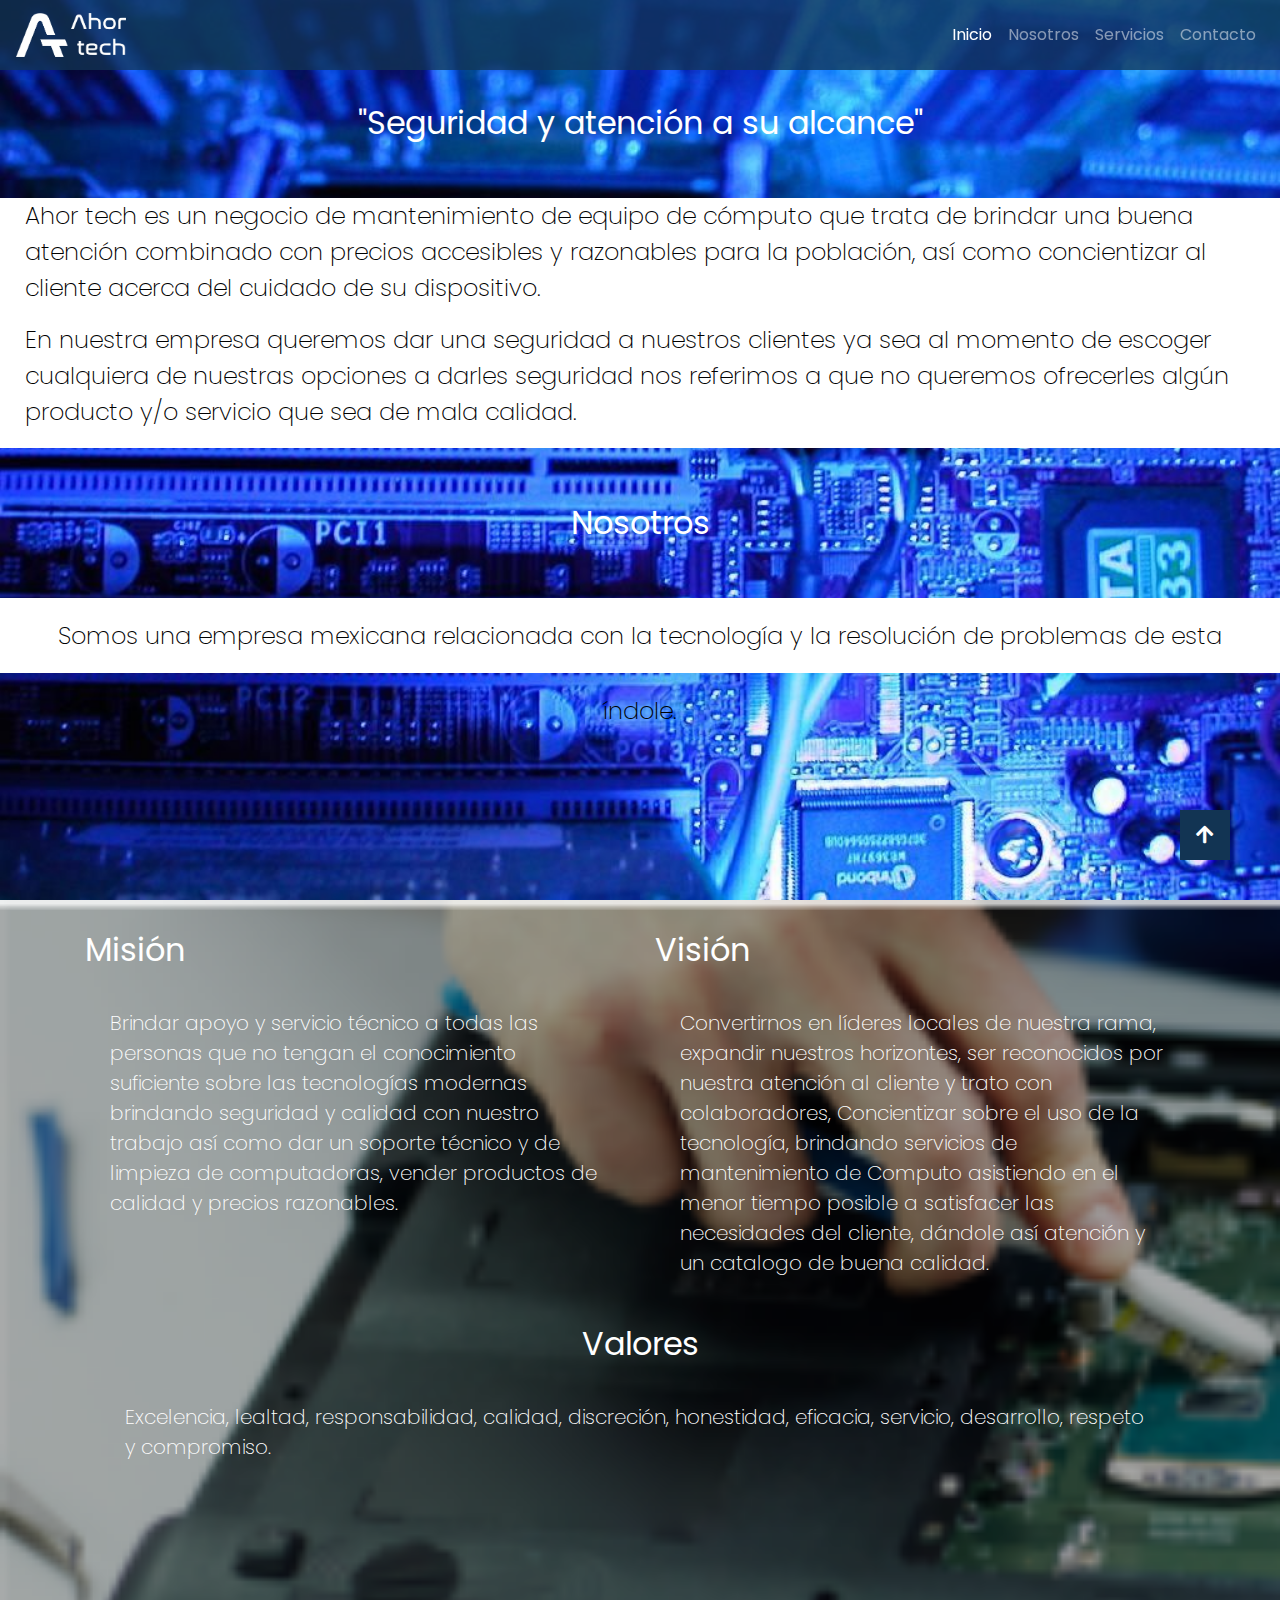
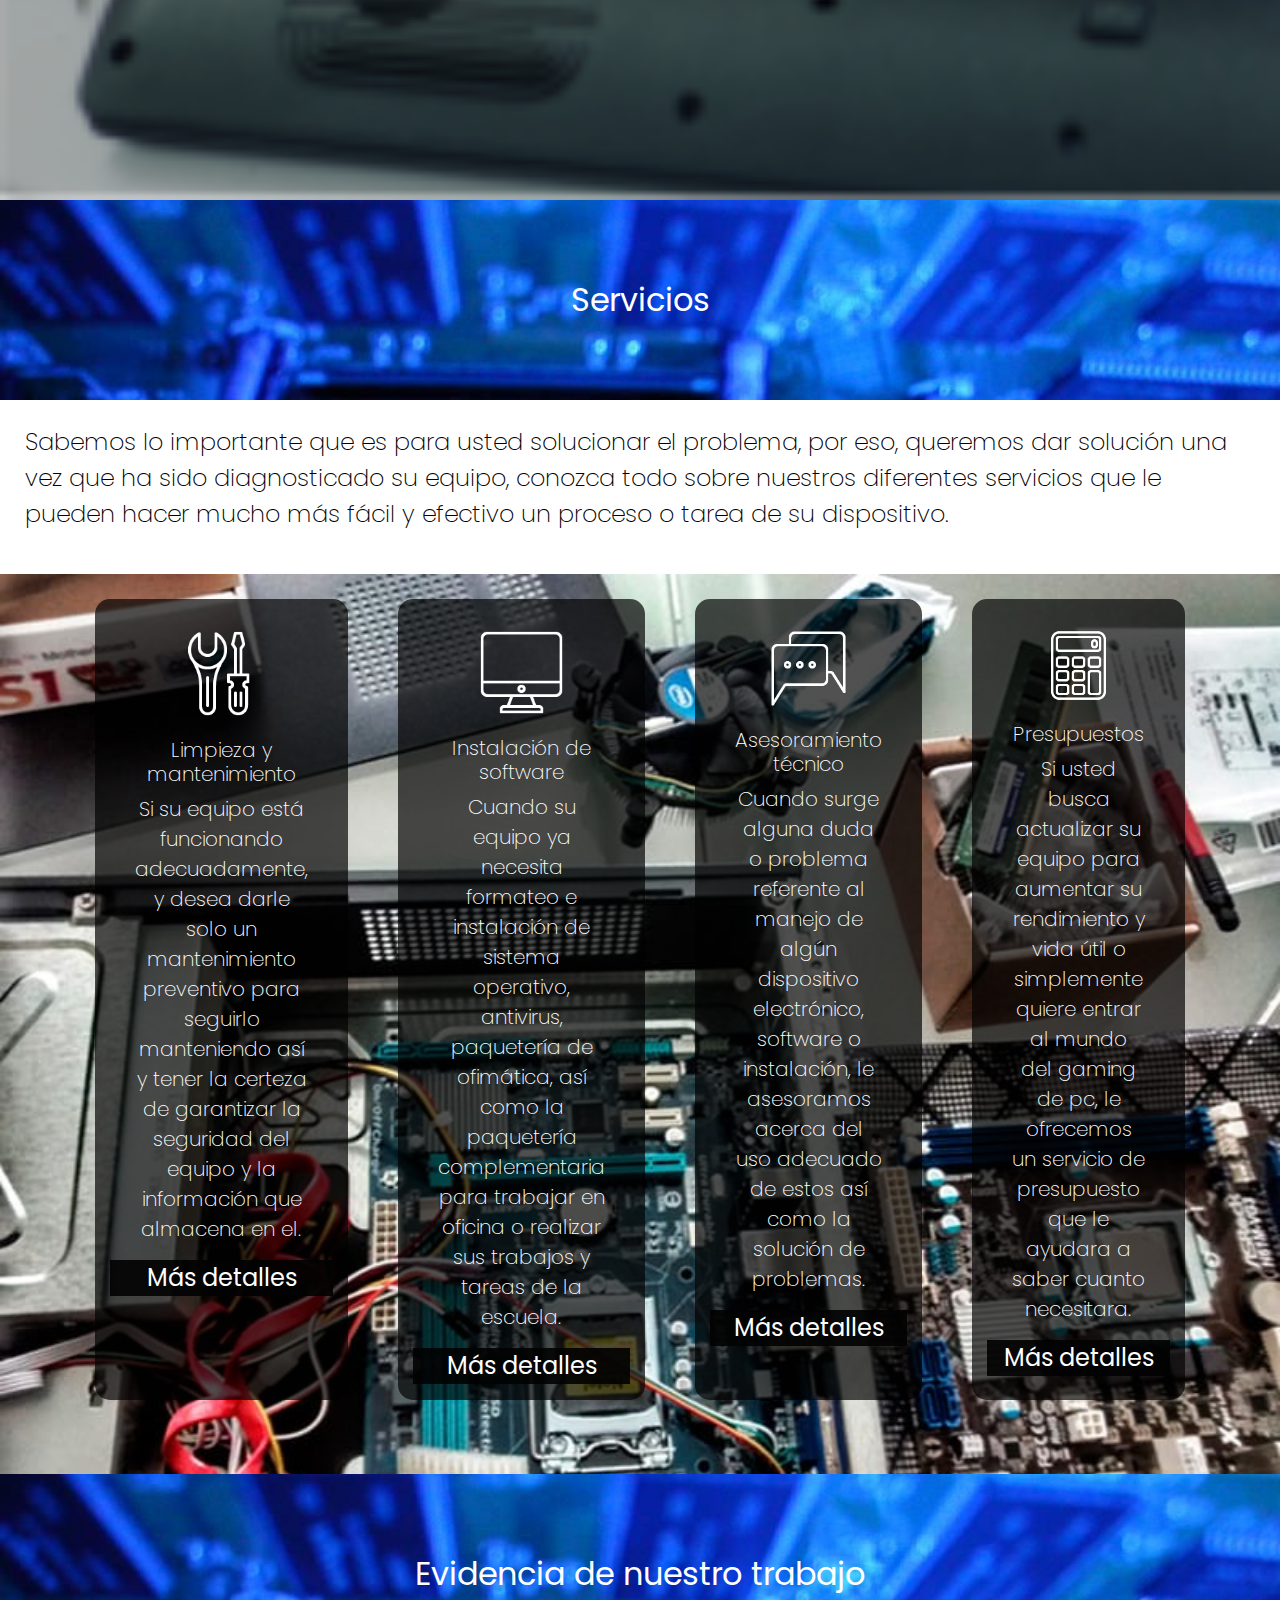
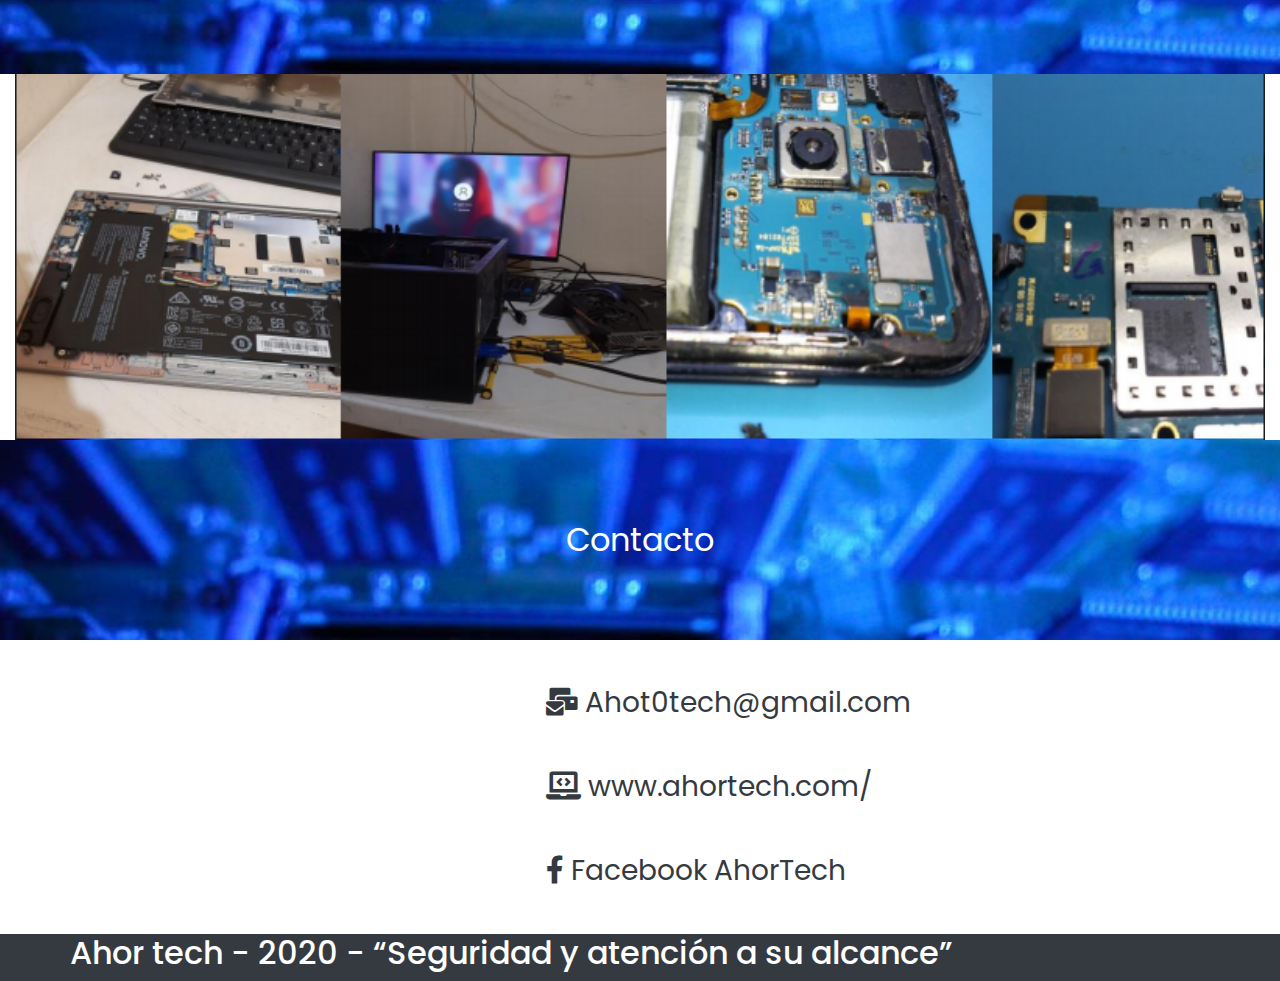
==== index.html @ 209566eb "mi primero comi3" ====
<!DOCTYPE html>
<html lang="en">

<head>
  <meta charset="UTF-8">
  <meta name="viewport" content="width=device-width, initial-scale=1.0">
  <link rel="stylesheet" href="style.css">
  <link rel="stylesheet" href="css/bootstrap.css">
  <link rel="preconnect" href="https://fonts.gstatic.com">
  <link rel="stylesheet" href="https://use.fontawesome.com/releases/v5.8.2/css/all.css">
  <link href="https://fonts.googleapis.com/css2?family=Poppins:wght@200;400;600&display=swap" rel="stylesheet">
  <title>Ahortech</title>
</head>

<body>




  <nav class="navbar fixed-top navbar-expand-lg navbar-dark bg-dark color fijar" id="color">
    <a class="navbar-brand" href="#">
      <img src="assets/images/Logo.png" alt="" class="img-logo" width="110px">
    </a>
    <button class="navbar-toggler" type="button" data-toggle="collapse" data-target="#navbarNav"
      aria-controls="navbarNav" aria-expanded="false" aria-label="Toggle navigation">
      <span class="navbar-toggler-icon"></span>
    </button>
    <div class="collapse navbar-collapse" id="navbarNav">
      <ul class="navbar-nav ml-auto">
        <li class="nav-item active">
          <a class="nav-link" href="#">Inicio<span class="sr-only">(current)</span></a>
        </li>
        <li class="nav-item">
          <a class="nav-link" href="#nosotros">Nosotros</a>
        </li>
        <li class="nav-item">
          <a class="nav-link" href="#servicios">Servicios</a>
        </li>
        <li class="nav-item">
          <a class="nav-link" href="#contacto">Contacto</a>
        </li>
      </ul>
    </div>
  </nav>


  <div class="principal">
    <br>
    <br>
    <div class="seguridad">"Seguridad y atención a su alcance"</div>
    <div class="blanco">
      <p class="subtitulo">Ahor tech es un negocio de mantenimiento de equipo de cómputo que trata de brindar una
        buena atención combinado con precios accesibles y razonables para la población, así como
        concientizar al cliente acerca del cuidado de su dispositivo.</p>
      <p class="subtitulo">En nuestra empresa queremos dar una seguridad a nuestros clientes ya sea al momento de
        escoger cualquiera de nuestras opciones a darles seguridad nos referimos a que no queremos
        ofrecerles algún producto y/o servicio que sea de mala calidad. </p>
    </div>
    <div class="seguridad" id="nosotros">Nosotros</div>
    <div class="blanco2">
      <p class="subtitulo4">Somos una empresa mexicana relacionada con la tecnología y la resolución de
        problemas de esta índole.</p>
    </div>
  </div>

  <div class="mision">
    <div class="container fuente">
      <div class="row">
        <div class="col-md-6">
          <h1 class="d-flex d-block d-left texto-mision">Misión</h1>
          <p class="subtitulo2">Brindar apoyo y servicio técnico a todas las personas que no tengan el conocimiento
            suficiente sobre las tecnologías modernas brindando seguridad y calidad con nuestro trabajo así como dar un
            soporte técnico y de limpieza de computadoras,
            vender productos de calidad y precios razonables.</p>
        </div>
        <div class="col-md-6">
          <h1 class="d-flex d-block d-left texto-mision">Visión</h1>
          <p class="subtitulo2">Convertirnos en líderes locales de nuestra rama, expandir nuestros horizontes, ser
            reconocidos por nuestra atención al cliente y trato con colaboradores, Concientizar sobre el uso de la
            tecnología, brindando servicios de mantenimiento
            de Computo asistiendo en el menor tiempo posible a satisfacer las necesidades del cliente, dándole así
            atención y un catalogo de buena calidad.
          </p>
        </div>
      </div>
      <div class="container fuente text-md-center">
        <h1 class="texto-mision">Valores</h1>
        <p class="subtitulo2">Excelencia, lealtad, responsabilidad, calidad, discreción, honestidad, eficacia, servicio,
          desarrollo, respeto y compromiso.</p>
      </div>
    </div>
  </div>
  <div class="principal2">
    <div class="seguridad1" id="servicios">Servicios</div>
    <br>
 
    <div class="blanco3">
      <p class="subtitulo">Sabemos lo importante que es para usted solucionar el problema, por eso, queremos dar
        solución una vez que ha sido diagnosticado su equipo, conozca todo sobre nuestros diferentes
        servicios que le pueden hacer mucho más fácil y efectivo un proceso o tarea de su dispositivo.</p>
    </div>







  <div class="cont">
    <div class="container ">
      <div class="row">
        <div class="col-sm uno">
          <img src="assets/images/icono_herramienta.png" class="img-ts rounded mx-center d-block float-xs-center"
            width="40%" alt="">
          <h3 class="text-md-center subtitulo2">Limpieza y mantenimiento</h3>
          <p class="fuente text-md-center subtitulo2">Si su equipo está funcionando adecuadamente, y desea darle solo un
            mantenimiento preventivo para seguirlo manteniendo así y tener la certeza de garantizar la seguridad del
            equipo y la información que almacena en el.</p>
          <div class="boton">
            <p>Más detalles</p>
          </div>

        </div>
        <div class="col-sm dos">
          <img src="assets/images/icono_pc.png" class="img-ts rounded mx-center d-block float-xs-center" width="40%"
            alt="">
          <h3 class="text-md-center subtitulo2">Instalación de software</h3>
          <p class="fuente text-md-center subtitulo2">Cuando su equipo ya necesita formateo e instalación de sistema
            operativo, antivirus, paquetería de ofimática, así como la paquetería complementaria para trabajar en
            oficina o realizar sus trabajos y tareas de la escuela.</p>
          <div class="boton">
            <p>Más detalles</p>
          </div>
        </div>
        <div class="col-sm tres">
          <img src="assets/images/icono_mensaje.png" class="img-ts rounded mx-center d-block float-xs-center"
            width="40%" alt="">
          <h3 class="text-md-center subtitulo2">Asesoramiento
            técnico</h3>

          <p class="fuente text-md-center subtitulo2">Cuando surge alguna duda o problema referente al manejo de algún
            dispositivo electrónico, software o instalación, le asesoramos acerca del uso adecuado de estos así como la
            solución de problemas.</p>
          <div class="boton">
            <p>Más detalles</p>
          </div>

        </div>

        <div class="col-sm cuatro">
          <img src="assets/images/icono_calculadora.png" class="img-ts rounded mx-center d-block float-xs-center"
            width="40%" alt="">
          <h3 class="text-md-center subtitulo2">Presupuestos</h3>
          <p class="fuente text-md-center subtitulo2">Si usted busca actualizar su equipo para aumentar su rendimiento y
            vida útil o simplemente quiere entrar al mundo del gaming de pc, le ofrecemos un servicio de presupuesto que
            le ayudara a saber cuanto necesitara.</p>
          <div class="boton">
            <p>Más detalles</p>
          </div>
        </div>
      </div>
    </div>

  </div>


    
    <div>
      <div class="principal4">
        <h1 class="seguridad1">Evidencia de nuestro trabajo</h1>
      </div>
    </div>
    <div class="container-fluid">
      <img src="./assets/images/trabajo.PNG" width="100%" class="img-fluid" alt="">
    </div>

    <div>
      <div class="principal4">
        <h1 class="seguridad1">Contacto</h1>
      </div>
    </div>



    <div class="row contacto" id="contacto">
      <div class="col-5"></div>
      <div class="col-4">
        <div class="correo">
          <br>
          <a href="mailto:Ahot0tech@gmail.com?subject=Interesado%20en%20sus%20servicios"
            class="text-dark iconos-class"><i class="iconos-class fas fa-mail-bulk text-dark"></i>
            Ahot0tech@gmail.com</a>
        </div>
        <div class="pagina">
          <br>
          <a href="" class="text-dark iconos-class"><i class="iconos-class fas fa-laptop-code text-dark"></i>
            www.ahortech.com/</a>
        </div>
        <div class="facebook">
          <br>
          <a href="https://www.facebook.com/Ahortech/" class="text-dark iconos-class"><i
              class="iconos-class fab fa-facebook-f text-dark"></i> Facebook AhorTech</a>
        </div>
        <br>
      </div>
      <div class="col-4"></div>
    </div>






    <footer class="bg-dark text-white">
      <div class="container">
        <div class="row">
          <h2 id="txt-footer" class="txtfin">Ahor tech - 2020 - “Seguridad y atención a su alcance”</h2>
          <a href="#" class="col3 text-reset text-uppercase d-flex align-items-center">
          </a>
        </div>
      </div>
    </footer>
    <a href="" class="gotop"> <i class="fas fa-arrow-up"></i></a>


    <script src="js/jquery-3.5.1.min.js">
    </script>
    <script src="js/bootstrap.min.js"></script>
    <script src="js/popper.min.js"></script>
</body>

</html>
---- style.css ----
html{
 scroll-behavior: smooth;
}
*{
    font-family: 'Poppins', sans-serif;
    margin: 0;
    padding: 0;
    box-sizing: border-box;
}
#color{
    background-color: rgba(18, 52, 83, 0.76)  !important; 
}
.navbar-brand{
    font-weight: bold;
    font-size: 70px;
}
.contacto{
    font-size: 28px;
    align-items: center;
    align-content: center;
    text-align: left;
}
.img-logo{
    text-align: right;
    align-content: flex-end;
    align-content: flex-end;
    display: flexbox;
}
.primerimagen{
    background-image: url(assets/images/fondo2.jpeg);
    width: 100%;
    background-repeat: no-repeat;
    background-size: cover;
}
.subtitulo{
    font-size: 24px;
    font-weight: 200;
    text-align: left;
    padding-left: 25px;
    padding-right: 25px;
    color: rgb(0, 0, 0);
}
#titulo{
    font-size: 32px;
    font-weight: 400;
    text-align: center;
    color: white;
    line-height: 50px;
}

.principal{
    background-image: url(assets/images/fondo2.jpeg);
    height: 100vh;
    background-repeat: no-repeat;
    background-size: cover;
}
.principal4{
    background-image: url(assets/images/fondo2.jpeg);
    height: 200px;
    background-repeat: no-repeat;
    background-size: cover;
}
.seguridad{
    font-size: 32px;
    font-weight: 400;
    text-align: center;
    color: white;
    line-height: 150px;
}
.blanco{
    height: 250px;
    background-color: white;
}
.blanco3{
    height: 150px;
    background-color: white;
}
.mision{
    background-image: url(assets/images/fondo3.jpeg);
    height: 100vh;
    background-repeat: no-repeat;
    background-size: cover;
}
.texto-mision{
    font-size: 32px;
    font-weight: 400;
    text-align: center;
    color: white;
    line-height: 100px;
}
.subtitulo2{
    font-size: 20px;
    font-weight: 200;
    text-align: left;
    padding-left: 25px;
    padding-right: 25px;
    color: rgb(255, 255, 255);
}.principal2{
    background-image: url(assets/images/fondo2.jpeg);
    height: 200px;
    background-repeat: no-repeat;
    background-size: cover;
}
.subtitulo3{
    font-size: 20px;
    font-weight: 200;
    text-align: center;
    padding-left: 25px;
    padding-right: 25px;
    color: rgb(0, 0, 0);
}
.seguridad1{
    font-size: 32px;
    font-weight: 400;
    text-align: center;
    color: white;
    line-height: 200px;
}
.okey{
    height: 40px;
    background-color: yellowgreen;
}
.uno{
    background-color: rgba(2, 2, 2, 0.685);
    border-radius: 15px;
    margin: 25px;
    
}
.dos{
    background-color: rgba(2, 2, 2, 0.685);
    border-radius: 15px;
    margin: 25px;
}
.tres{
    background-color: rgba(2, 2, 2, 0.685);
    border-radius: 15px;
    margin: 25px;
}
.cuatro{
    background-color: rgba(2, 2, 2, 0.685);
    border-radius: 15px;
    margin: 25px;
}
.cont{
    background-image: url(assets/images/fondo1.jpeg);
    height: 900px;
    background-repeat: no-repeat;
    background-size: cover;
}
.logo{
    size: 40px;
}

.img-ts{
    margin-top: 30px;
    margin-bottom: 20px;
    margin-left: 30%;
}
.boton{
    background-color: rgba(2, 2, 2, 0.904);
    color: white;
    text-align: center;
    font-size: 24px;
  
}
.fijar{
    
}
.blanco2{
    height: 75px;
    background-color: white;
}
.subtitulo4{
    font-size: 24px;
    font-weight: 200;
    text-align: center;
    padding-left: 25px;
    padding-right: 25px;
    color: rgb(0, 0, 0);
    line-height: 75px;
}
.txtfin{
    color:white;
    font-size: 32px;
}
#ok{
    color:white;
    font-size: 32px;
    text-align: left;
    align-items: flex-end;
}
.gotop{
position: fixed;
width: 50px;
height: 50px;
background-color: rgb(18, 52, 83);
bottom: 40px;
right: 50px;    
text-decoration: none;
text-align: center;
line-height: 50px;
color: white;
font-size: 20px;
}
okx{
    height: 50px;
    width: 50px;
    background-color: white;
}
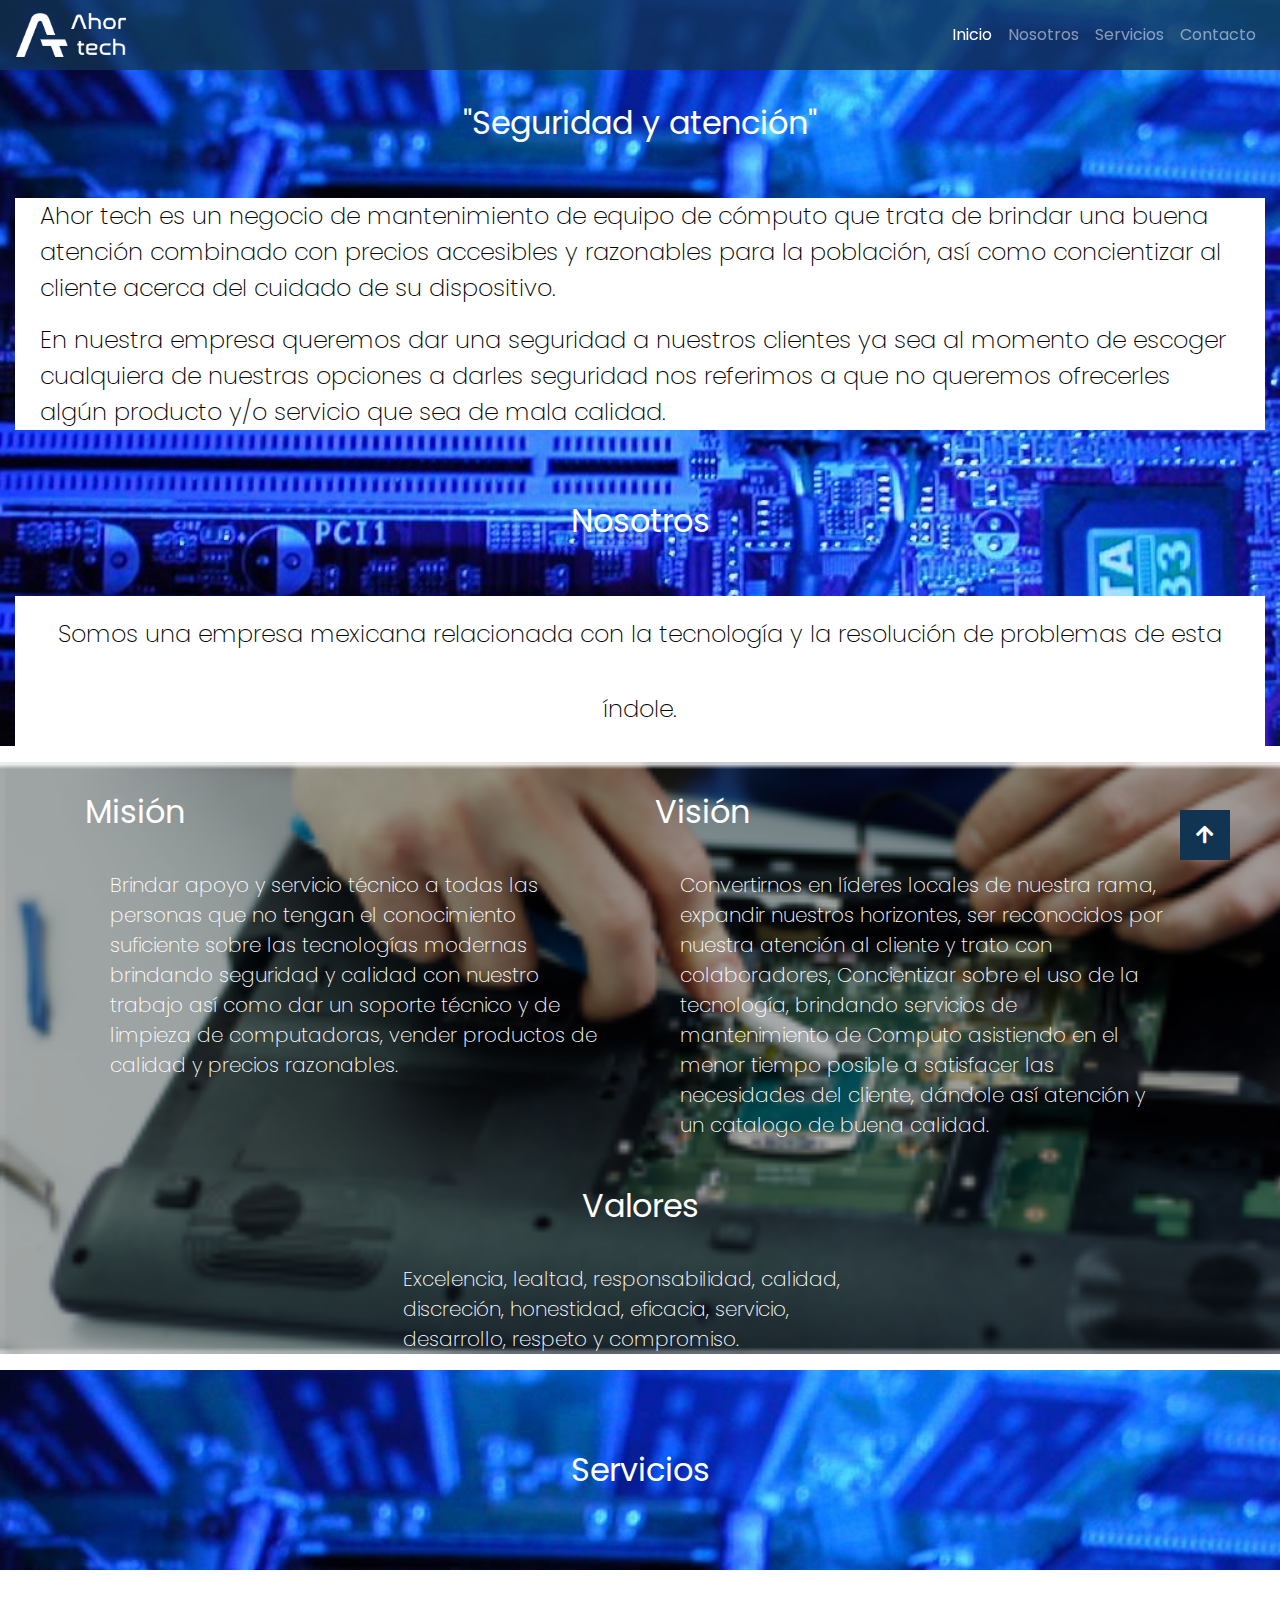
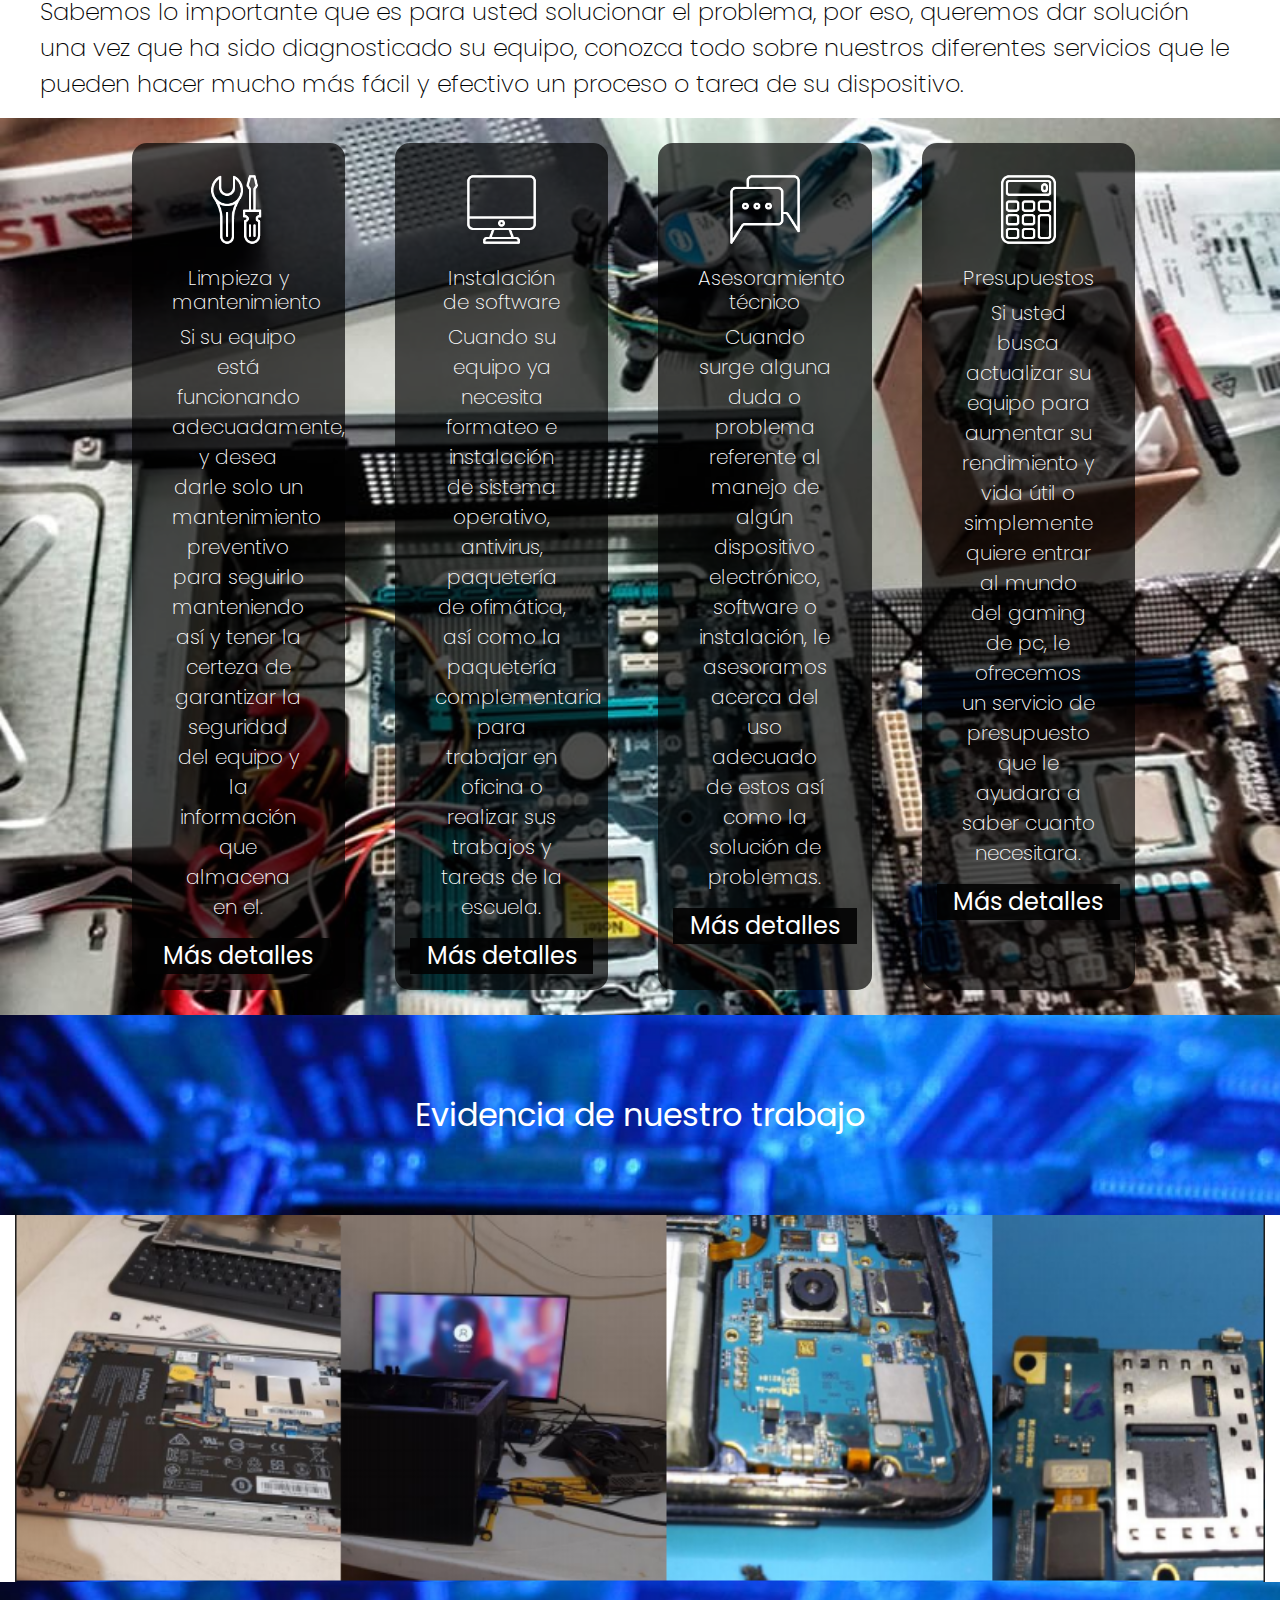
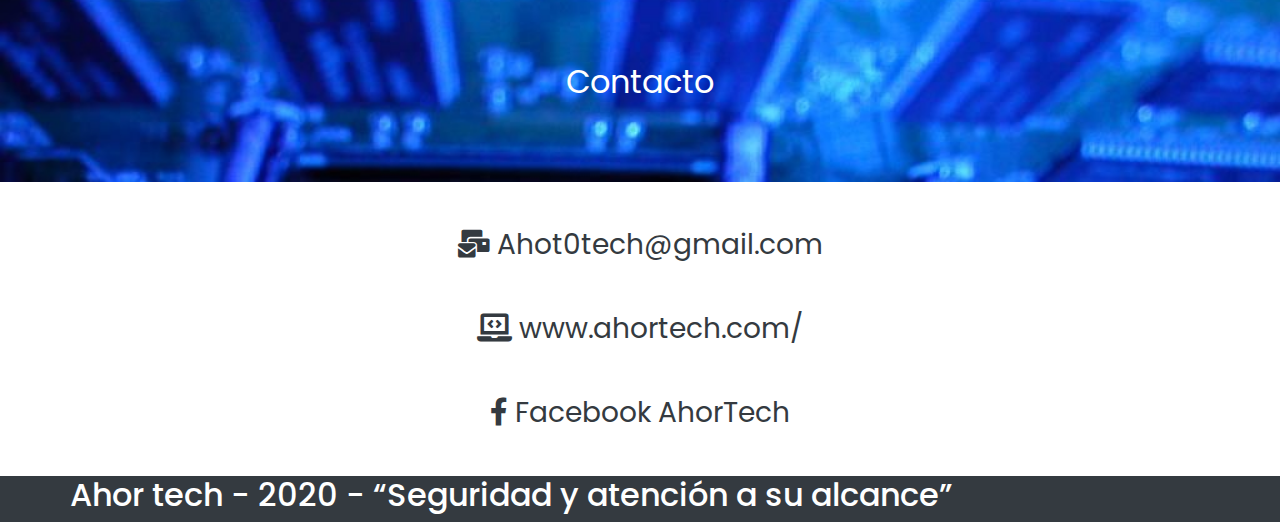
==== commit 35e67ed5: "xd" ====
--- a/index.html
+++ b/index.html
@@ -44,10 +44,10 @@
   </nav>
 
 
-  <div class="principal">
+  <div class="principal col-md-12 col-sm-4 col-xs-2">
     <br>
     <br>
-    <div class="seguridad">"Seguridad y atención a su alcance"</div>
+    <div class="seguridad">"Seguridad y atención"</div>
     <div class="blanco">
       <p class="subtitulo">Ahor tech es un negocio de mantenimiento de equipo de cómputo que trata de brindar una
         buena atención combinado con precios accesibles y razonables para la población, así como
@@ -57,23 +57,23 @@
         ofrecerles algún producto y/o servicio que sea de mala calidad. </p>
     </div>
     <div class="seguridad" id="nosotros">Nosotros</div>
-    <div class="blanco2">
+    <div class="blanco">
       <p class="subtitulo4">Somos una empresa mexicana relacionada con la tecnología y la resolución de
         problemas de esta índole.</p>
     </div>
   </div>
 
-  <div class="mision">
+  <div class="mision col-xs-12 col-sm-12 col-md-12">
     <div class="container fuente">
       <div class="row">
-        <div class="col-md-6">
+        <div class="col-xs-12 col-sm-4 col-md-6">
           <h1 class="d-flex d-block d-left texto-mision">Misión</h1>
           <p class="subtitulo2">Brindar apoyo y servicio técnico a todas las personas que no tengan el conocimiento
             suficiente sobre las tecnologías modernas brindando seguridad y calidad con nuestro trabajo así como dar un
             soporte técnico y de limpieza de computadoras,
             vender productos de calidad y precios razonables.</p>
         </div>
-        <div class="col-md-6">
+        <div class="col-xs-12 col-sm-4 col-md-6">
           <h1 class="d-flex d-block d-left texto-mision">Visión</h1>
           <p class="subtitulo2">Convertirnos en líderes locales de nuestra rama, expandir nuestros horizontes, ser
             reconocidos por nuestra atención al cliente y trato con colaboradores, Concientizar sobre el uso de la
@@ -83,7 +83,7 @@
           </p>
         </div>
       </div>
-      <div class="container fuente text-md-center">
+      <div class="container fuente text-md-center col-xs-12 col-sm-4 col-md-6">
         <h1 class="texto-mision">Valores</h1>
         <p class="subtitulo2">Excelencia, lealtad, responsabilidad, calidad, discreción, honestidad, eficacia, servicio,
           desarrollo, respeto y compromiso.</p>
@@ -94,7 +94,7 @@
     <div class="seguridad1" id="servicios">Servicios</div>
     <br>
  
-    <div class="blanco3">
+    <div class="blanco3 col-md-12 col-sm-4 ">
       <p class="subtitulo">Sabemos lo importante que es para usted solucionar el problema, por eso, queremos dar
         solución una vez que ha sido diagnosticado su equipo, conozca todo sobre nuestros diferentes
         servicios que le pueden hacer mucho más fácil y efectivo un proceso o tarea de su dispositivo.</p>
@@ -107,9 +107,10 @@
 
 
   <div class="cont">
-    <div class="container ">
+    <div class="container col-md-12 col-sm-12 col-xs-12">
       <div class="row">
-        <div class="col-sm uno">
+        <div class="col-1"></div>
+        <div class="col-md-2 col-sm-11 col-xs-12 uno">
           <img src="assets/images/icono_herramienta.png" class="img-ts rounded mx-center d-block float-xs-center"
             width="40%" alt="">
           <h3 class="text-md-center subtitulo2">Limpieza y mantenimiento</h3>
@@ -121,7 +122,8 @@
           </div>
 
         </div>
-        <div class="col-sm dos">
+      
+        <div class="col-md-2 col-sm-11 col-xs-12 dos">
           <img src="assets/images/icono_pc.png" class="img-ts rounded mx-center d-block float-xs-center" width="40%"
             alt="">
           <h3 class="text-md-center subtitulo2">Instalación de software</h3>
@@ -132,7 +134,7 @@
             <p>Más detalles</p>
           </div>
         </div>
-        <div class="col-sm tres">
+        <div class="col-md-2 col-sm-11 col-xs-12 tres">
           <img src="assets/images/icono_mensaje.png" class="img-ts rounded mx-center d-block float-xs-center"
             width="40%" alt="">
           <h3 class="text-md-center subtitulo2">Asesoramiento
@@ -147,7 +149,7 @@
 
         </div>
 
-        <div class="col-sm cuatro">
+        <div class="col-md-2 col-sm-11 col-xs-11 cuatro">
           <img src="assets/images/icono_calculadora.png" class="img-ts rounded mx-center d-block float-xs-center"
             width="40%" alt="">
           <h3 class="text-md-center subtitulo2">Presupuestos</h3>
@@ -165,26 +167,26 @@
 
 
     
+    <div class="row">
+      <div class="principal4 col-xs-12 col-sm-12 col-md-12">
+        <h1 class="seguridad1">Evidencia de nuestro trabajo</h1>
+      </div>
+    </div>
+    <div class="container-fluid">
+      <img src="./assets/images/trabajo.PNG" width="100%" class="img-fluid" alt="">
+    </div>
+
     <div>
       <div class="principal4">
-        <h1 class="seguridad1">Evidencia de nuestro trabajo</h1>
-      </div>
-    </div>
-    <div class="container-fluid">
-      <img src="./assets/images/trabajo.PNG" width="100%" class="img-fluid" alt="">
-    </div>
-
-    <div>
-      <div class="principal4">
-        <h1 class="seguridad1">Contacto</h1>
+        <h1 class="seguridad1 col-xs-12 col-sm-12 col-md-12" >Contacto</h1>
       </div>
     </div>
 
 
 
     <div class="row contacto" id="contacto">
-      <div class="col-5"></div>
-      <div class="col-4">
+      
+      <div class="col-xs-12 col-sm-12 col-md-12 align-content-center">
         <div class="correo">
           <br>
           <a href="mailto:Ahot0tech@gmail.com?subject=Interesado%20en%20sus%20servicios"
@@ -203,7 +205,7 @@
         </div>
         <br>
       </div>
-      <div class="col-4"></div>
+      
     </div>
 
 
--- a/style.css
+++ b/style.css
@@ -1,6 +1,6 @@
 html{
  scroll-behavior: smooth;
-}
+ overflow-x: hidden;}
 *{
     font-family: 'Poppins', sans-serif;
     margin: 0;
@@ -18,7 +18,7 @@
     font-size: 28px;
     align-items: center;
     align-content: center;
-    text-align: left;
+    text-align: center;
 }
 .img-logo{
     text-align: right;
@@ -28,7 +28,7 @@
 }
 .primerimagen{
     background-image: url(assets/images/fondo2.jpeg);
-    width: 100%;
+    width: auto;
     background-repeat: no-repeat;
     background-size: cover;
 }
@@ -50,7 +50,7 @@
 
 .principal{
     background-image: url(assets/images/fondo2.jpeg);
-    height: 100vh;
+    height: auto;
     background-repeat: no-repeat;
     background-size: cover;
 }
@@ -68,16 +68,21 @@
     line-height: 150px;
 }
 .blanco{
-    height: 250px;
+     height: auto;
+    width: 100%;
+    background-repeat: no-repeat;
+    background-size: cover;
     background-color: white;
 }
 .blanco3{
-    height: 150px;
+    height: auto;
+    width: 100%;
     background-color: white;
 }
 .mision{
     background-image: url(assets/images/fondo3.jpeg);
-    height: 100vh;
+    height: 100%;
+    width: 100%;
     background-repeat: no-repeat;
     background-size: cover;
 }
@@ -143,7 +148,8 @@
 }
 .cont{
     background-image: url(assets/images/fondo1.jpeg);
-    height: 900px;
+    height: auto;
+    width: auto;
     background-repeat: no-repeat;
     background-size: cover;
 }
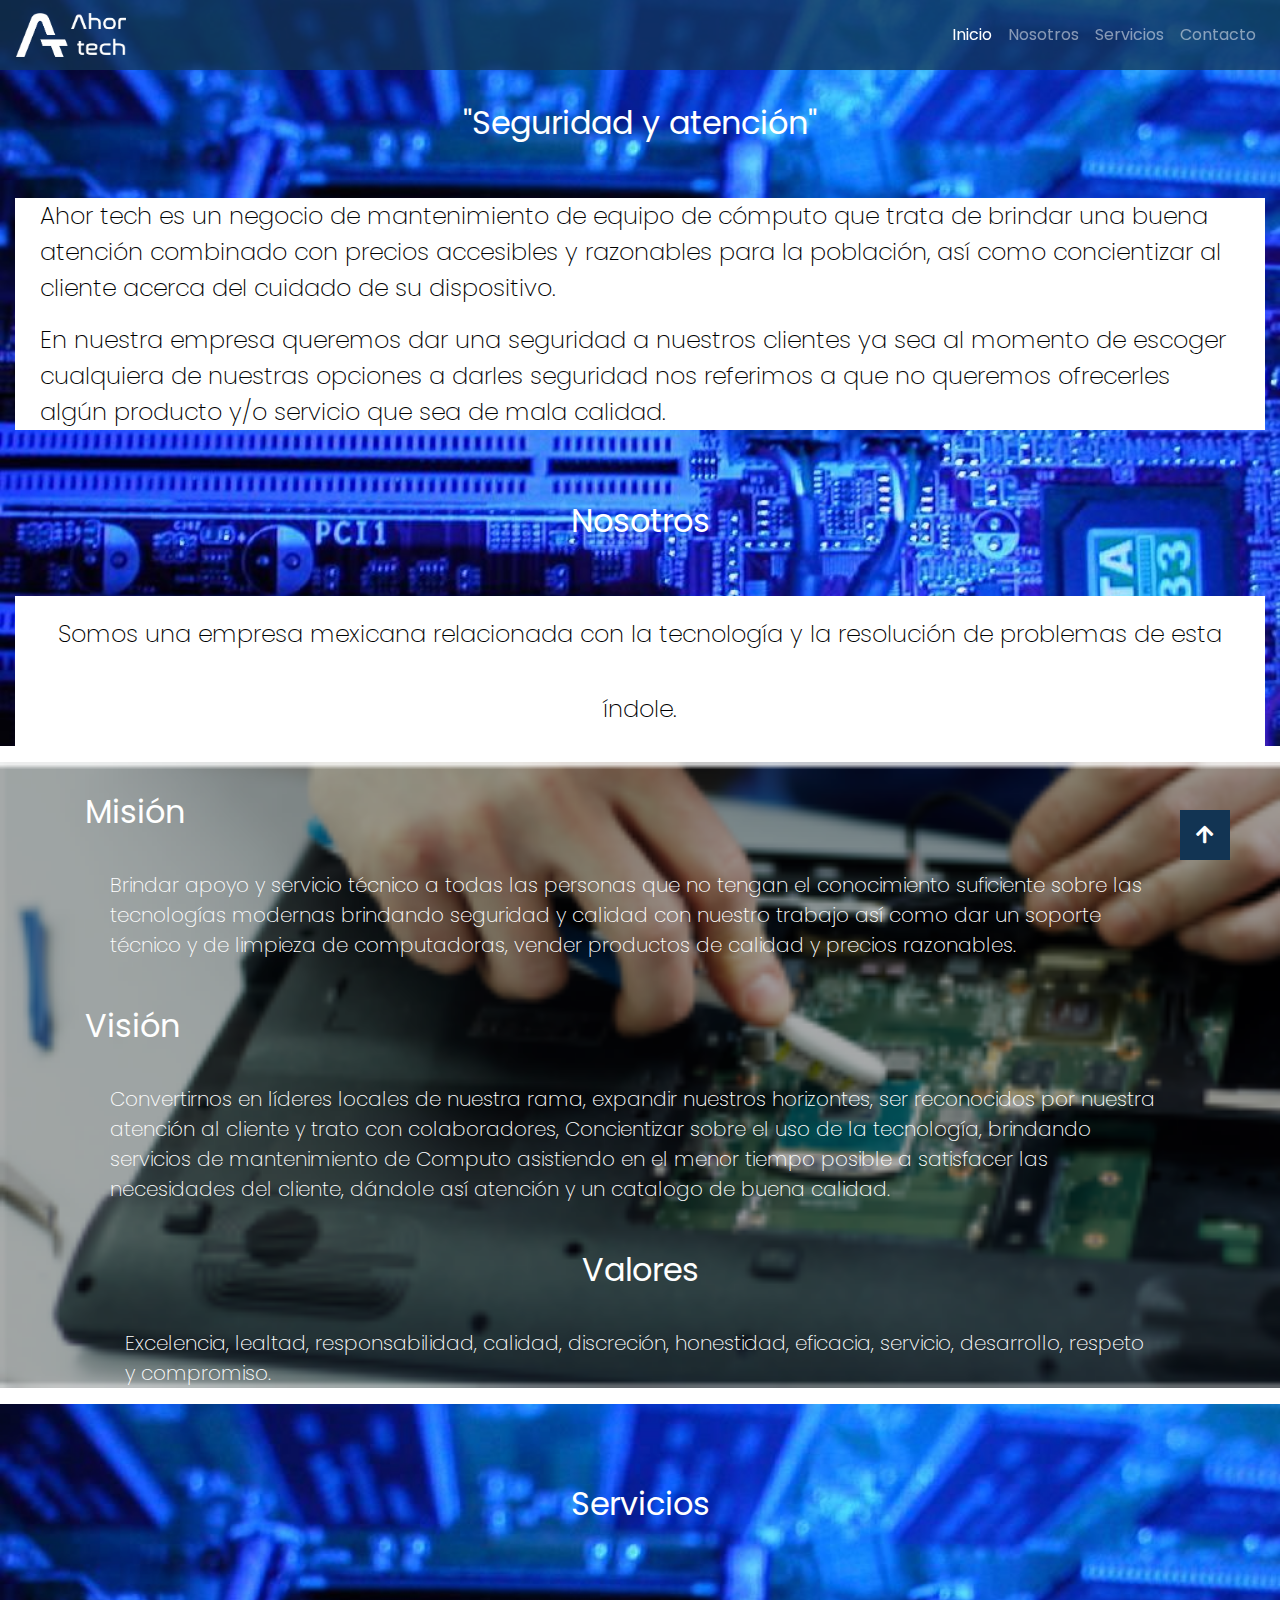
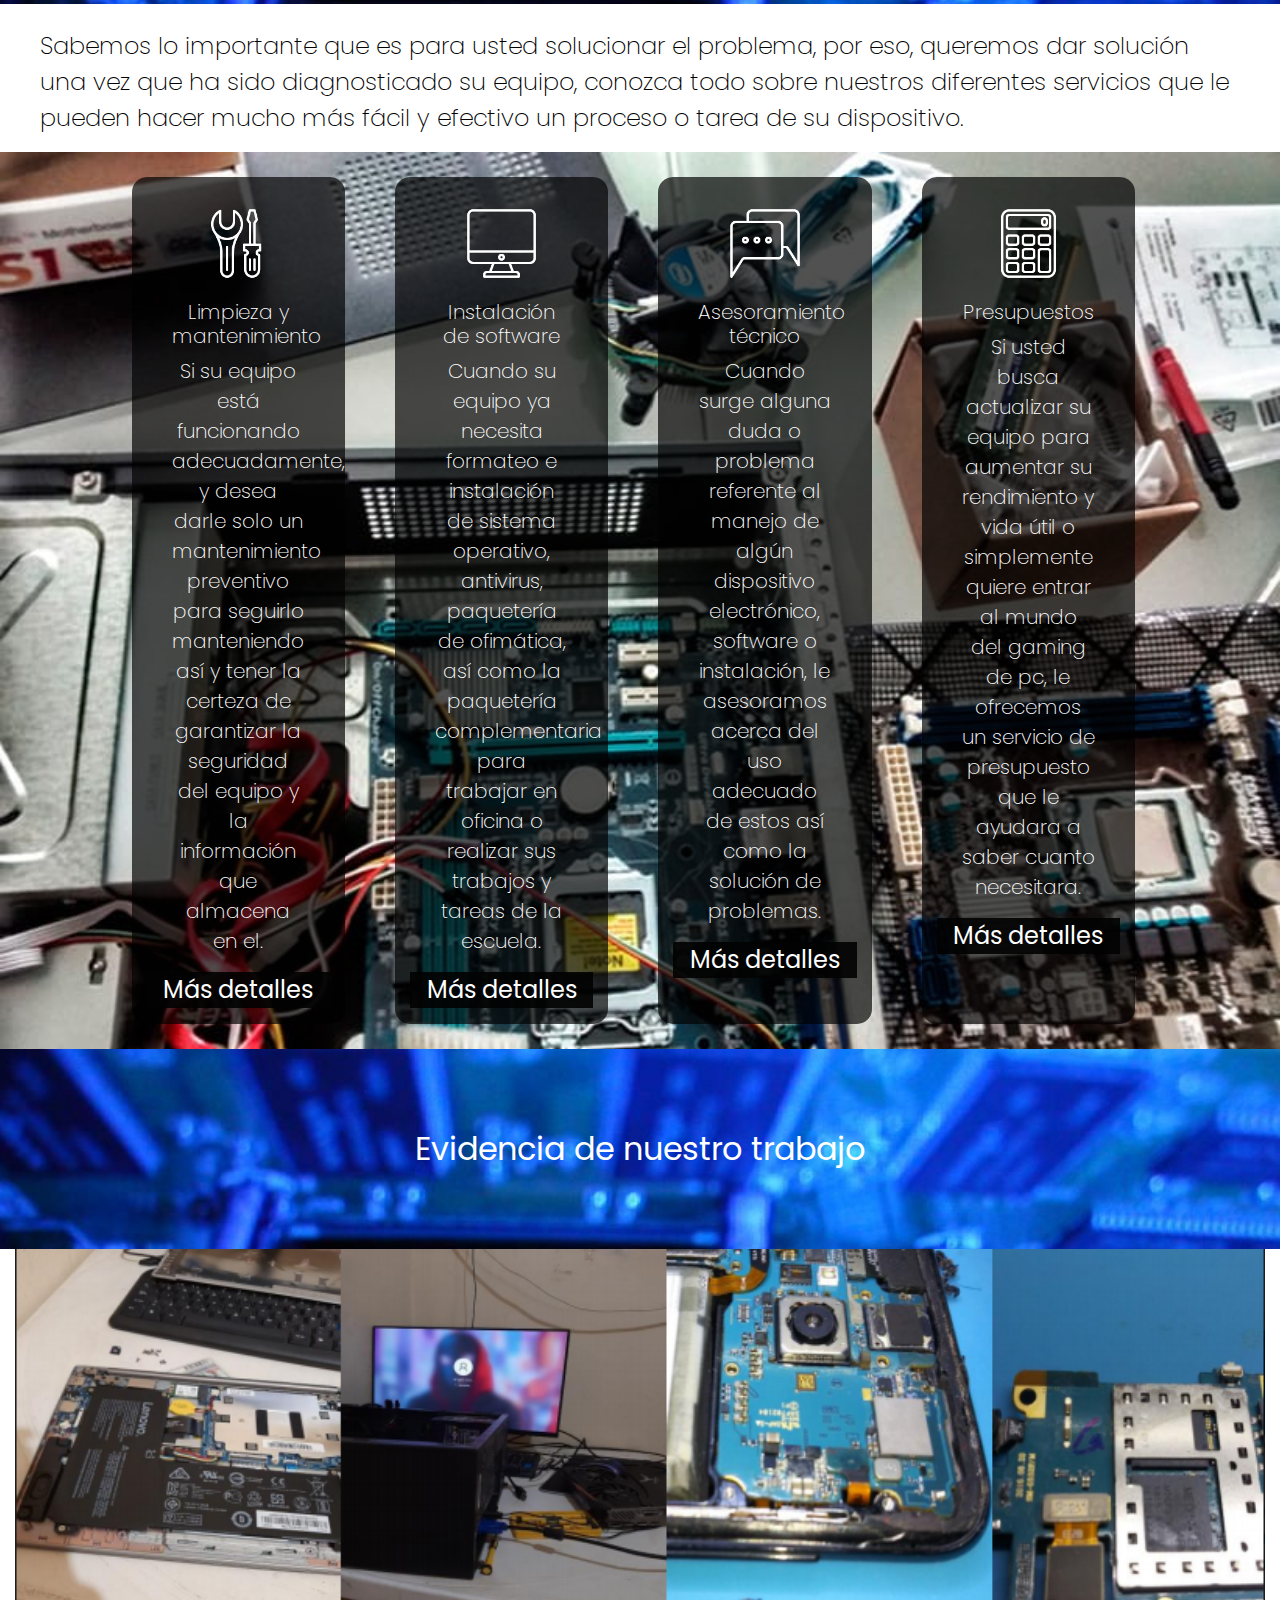
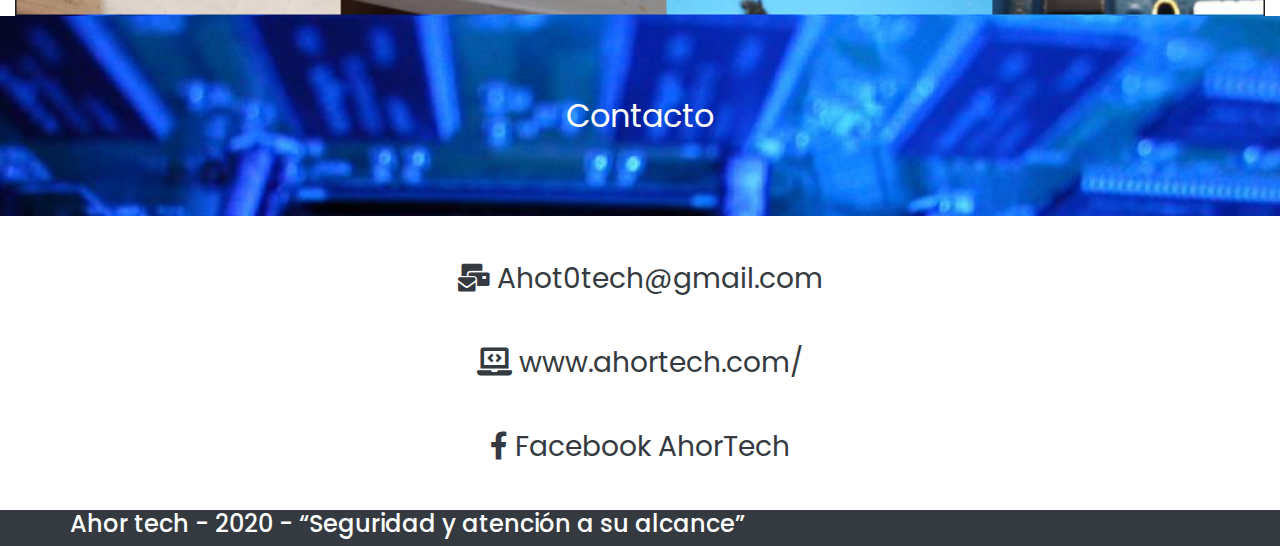
==== commit b4c5d315: "ok" ====
--- a/index.html
+++ b/index.html
@@ -44,11 +44,11 @@
   </nav>
 
 
-  <div class="principal col-md-12 col-sm-4 col-xs-2">
+  <div class="principal col-md-12 col-sm-12 col-xs-12">
     <br>
     <br>
     <div class="seguridad">"Seguridad y atención"</div>
-    <div class="blanco">
+    <div class="blanco ">
       <p class="subtitulo">Ahor tech es un negocio de mantenimiento de equipo de cómputo que trata de brindar una
         buena atención combinado con precios accesibles y razonables para la población, así como
         concientizar al cliente acerca del cuidado de su dispositivo.</p>
@@ -66,14 +66,14 @@
   <div class="mision col-xs-12 col-sm-12 col-md-12">
     <div class="container fuente">
       <div class="row">
-        <div class="col-xs-12 col-sm-4 col-md-6">
+        <div class="col-xs-12 col-sm-12 col-md-12">
           <h1 class="d-flex d-block d-left texto-mision">Misión</h1>
           <p class="subtitulo2">Brindar apoyo y servicio técnico a todas las personas que no tengan el conocimiento
             suficiente sobre las tecnologías modernas brindando seguridad y calidad con nuestro trabajo así como dar un
             soporte técnico y de limpieza de computadoras,
             vender productos de calidad y precios razonables.</p>
         </div>
-        <div class="col-xs-12 col-sm-4 col-md-6">
+        <div class="col-xs-12 col-sm-12 col-md-12">
           <h1 class="d-flex d-block d-left texto-mision">Visión</h1>
           <p class="subtitulo2">Convertirnos en líderes locales de nuestra rama, expandir nuestros horizontes, ser
             reconocidos por nuestra atención al cliente y trato con colaboradores, Concientizar sobre el uso de la
@@ -83,7 +83,7 @@
           </p>
         </div>
       </div>
-      <div class="container fuente text-md-center col-xs-12 col-sm-4 col-md-6">
+      <div class="container fuente text-md-center col-xs-12 col-sm-12 col-md-12">
         <h1 class="texto-mision">Valores</h1>
         <p class="subtitulo2">Excelencia, lealtad, responsabilidad, calidad, discreción, honestidad, eficacia, servicio,
           desarrollo, respeto y compromiso.</p>
@@ -94,7 +94,7 @@
     <div class="seguridad1" id="servicios">Servicios</div>
     <br>
  
-    <div class="blanco3 col-md-12 col-sm-4 ">
+    <div class="blanco3 col-md-12 col-sm-12 ">
       <p class="subtitulo">Sabemos lo importante que es para usted solucionar el problema, por eso, queremos dar
         solución una vez que ha sido diagnosticado su equipo, conozca todo sobre nuestros diferentes
         servicios que le pueden hacer mucho más fácil y efectivo un proceso o tarea de su dispositivo.</p>
--- a/style.css
+++ b/style.css
@@ -187,7 +187,8 @@
 }
 .txtfin{
     color:white;
-    font-size: 32px;
+    font-size: 24px;
+    text-align: left;
 }
 #ok{
     color:white;
